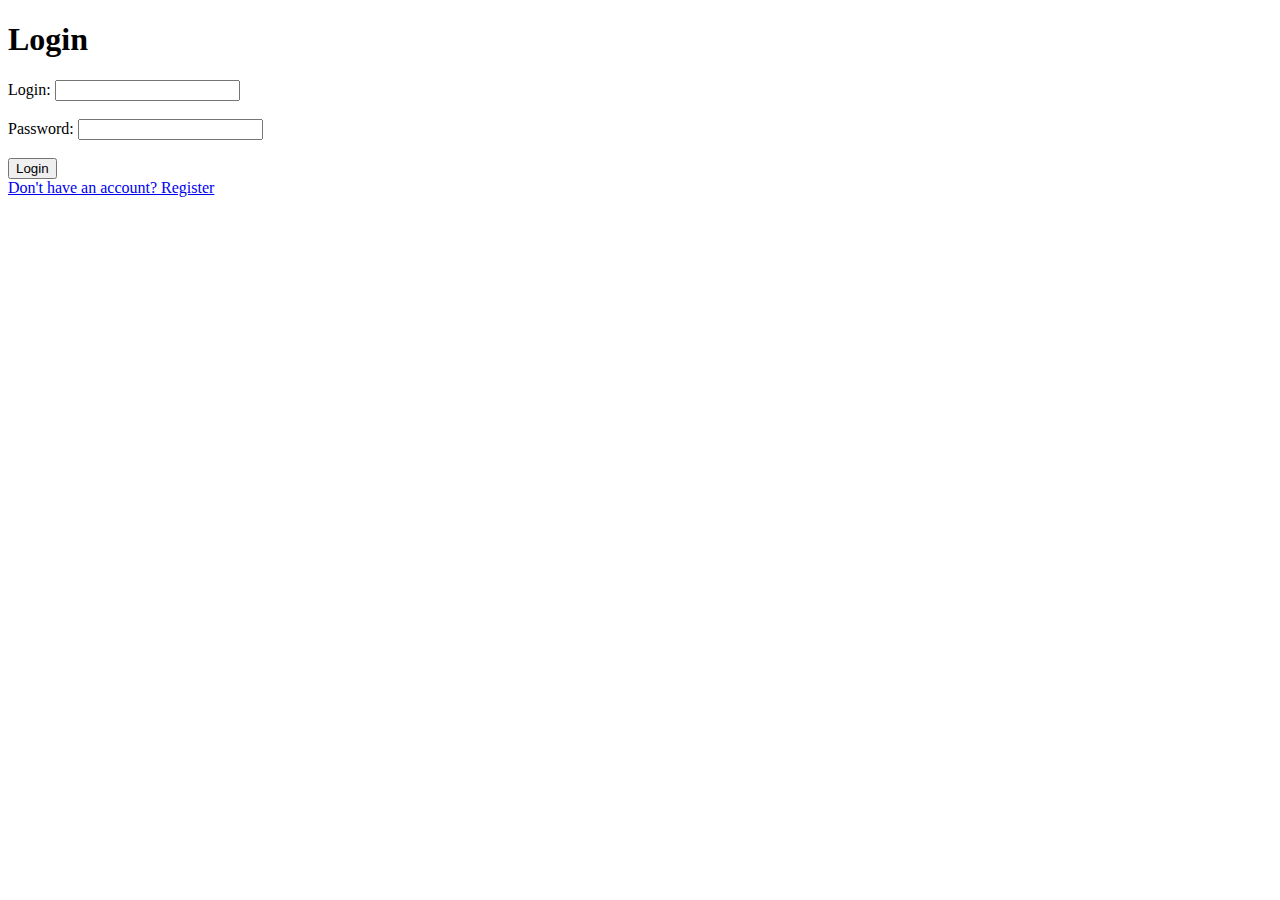
==== templates/login.html @ e8e0d8db "venja005 carbonara" ====
<!DOCTYPE html>
<html lang="en">
<head>
    <meta charset="UTF-8">
    <title>Login</title>
</head>
<body>
    <h1>Login</h1>
    <form action="/login" method="post">
        <label>Login: <input type="text" name="login" required></label><br><br>
        <label>Password: <input type="password" name="password" required></label><br><br>
        <input type="submit" value="Login">
    </form>
    <a href="/register">Don't have an account? Register</a>
</body>
</html>
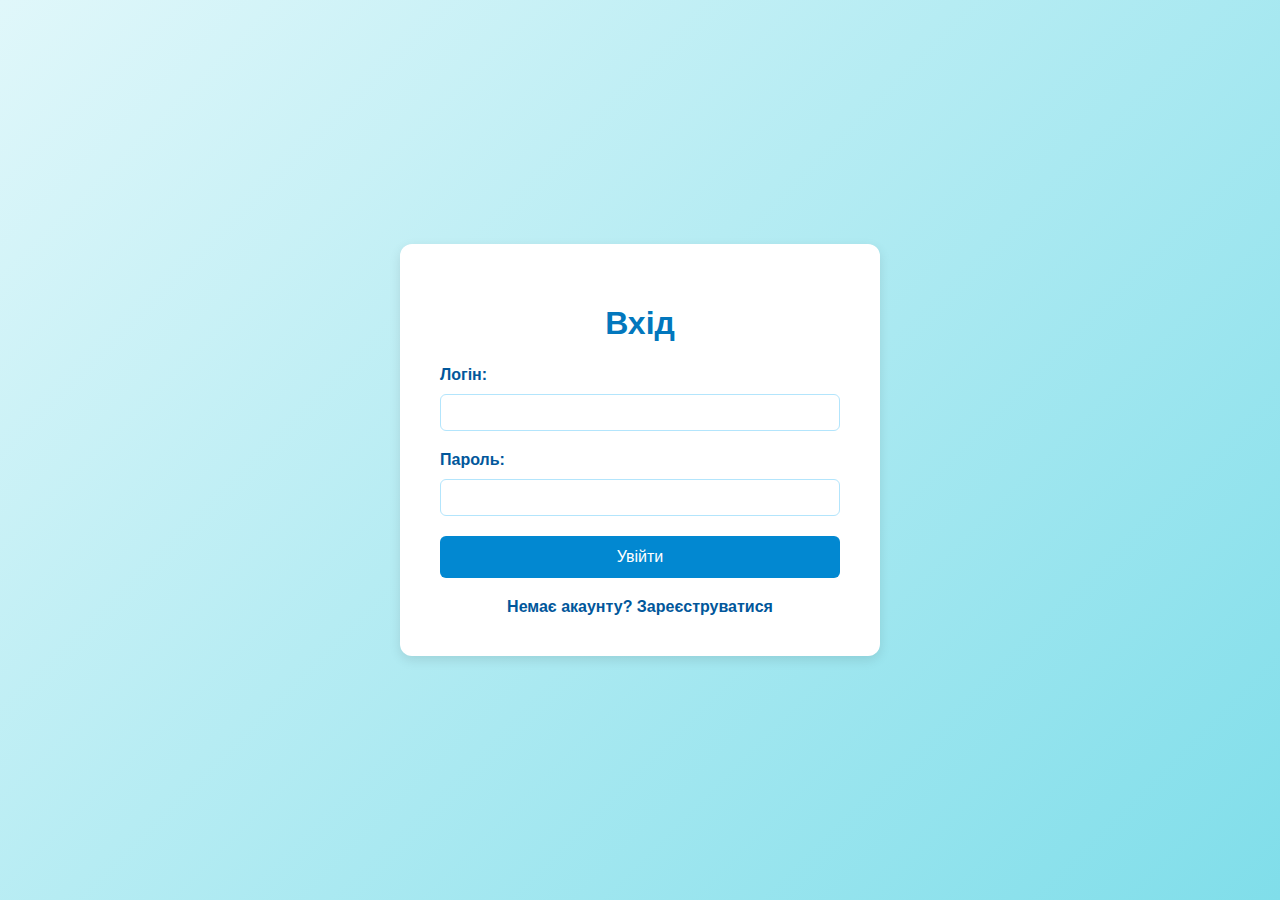
==== commit 05f4b726: "sa" ====
--- a/templates/login.html
+++ b/templates/login.html
@@ -1,16 +1,99 @@
 <!DOCTYPE html>
-<html lang="en">
+<html lang="uk">
 <head>
     <meta charset="UTF-8">
     <title>Login</title>
+    <style>
+        body {
+            background: linear-gradient(135deg, #e0f7fa, #80deea);
+            font-family: 'Segoe UI', Tahoma, Geneva, Verdana, sans-serif;
+            display: flex;
+            justify-content: center;
+            align-items: center;
+            height: 100vh;
+            margin: 0;
+        }
+
+        form {
+            background-color: white;
+            padding: 40px;
+            border-radius: 12px;
+            box-shadow: 0 4px 12px rgba(0, 0, 0, 0.1);
+            width: 100%;
+            max-width: 400px;
+        }
+
+        h1 {
+            text-align: center;
+            color: #0277bd;
+            margin-bottom: 24px;
+        }
+
+        label {
+            display: block;
+            margin-bottom: 10px;
+            color: #01579b;
+            font-weight: bold;
+        }
+
+        input[type="text"],
+        input[type="password"] {
+            width: 100%;
+            padding: 10px;
+            margin-bottom: 20px;
+            border: 1px solid #b3e5fc;
+            border-radius: 6px;
+            box-sizing: border-box;
+        }
+
+        button[type="submit"] {
+            background-color: #0288d1;
+            color: white;
+            padding: 12px;
+            border: none;
+            border-radius: 6px;
+            width: 100%;
+            font-size: 16px;
+            cursor: pointer;
+        }
+
+        button[type="submit"]:hover {
+            background-color: #0277bd;
+        }
+
+        .register-link {
+        margin-top: 20px;
+        text-align: center;
+        }
+
+        .register-link a {
+        color: #01579b;
+        text-decoration: none;
+        font-weight: bold;
+        }
+
+        .register-link a:hover {
+        text-decoration: underline;
+        }
+
+    </style>
 </head>
 <body>
-    <h1>Login</h1>
-    <form action="/login" method="post">
-        <label>Login: <input type="text" name="login" required></label><br><br>
-        <label>Password: <input type="password" name="password" required></label><br><br>
-        <input type="submit" value="Login">
+    <form method="POST" action="/login">
+        <h1>Вхід</h1>
+
+        <label for="login">Логін:</label>
+        <input type="text" id="login" name="login" required>
+
+        <label for="password">Пароль:</label>
+        <input type="password" id="password" name="password" required>
+
+        <button type="submit">Увійти</button>
+
+        <div class="register-link">
+            <a href="/register">Немає акаунту? Зареєструватися</a>
+        </div>
     </form>
-    <a href="/register">Don't have an account? Register</a>
 </body>
-</html>+</html>
+
